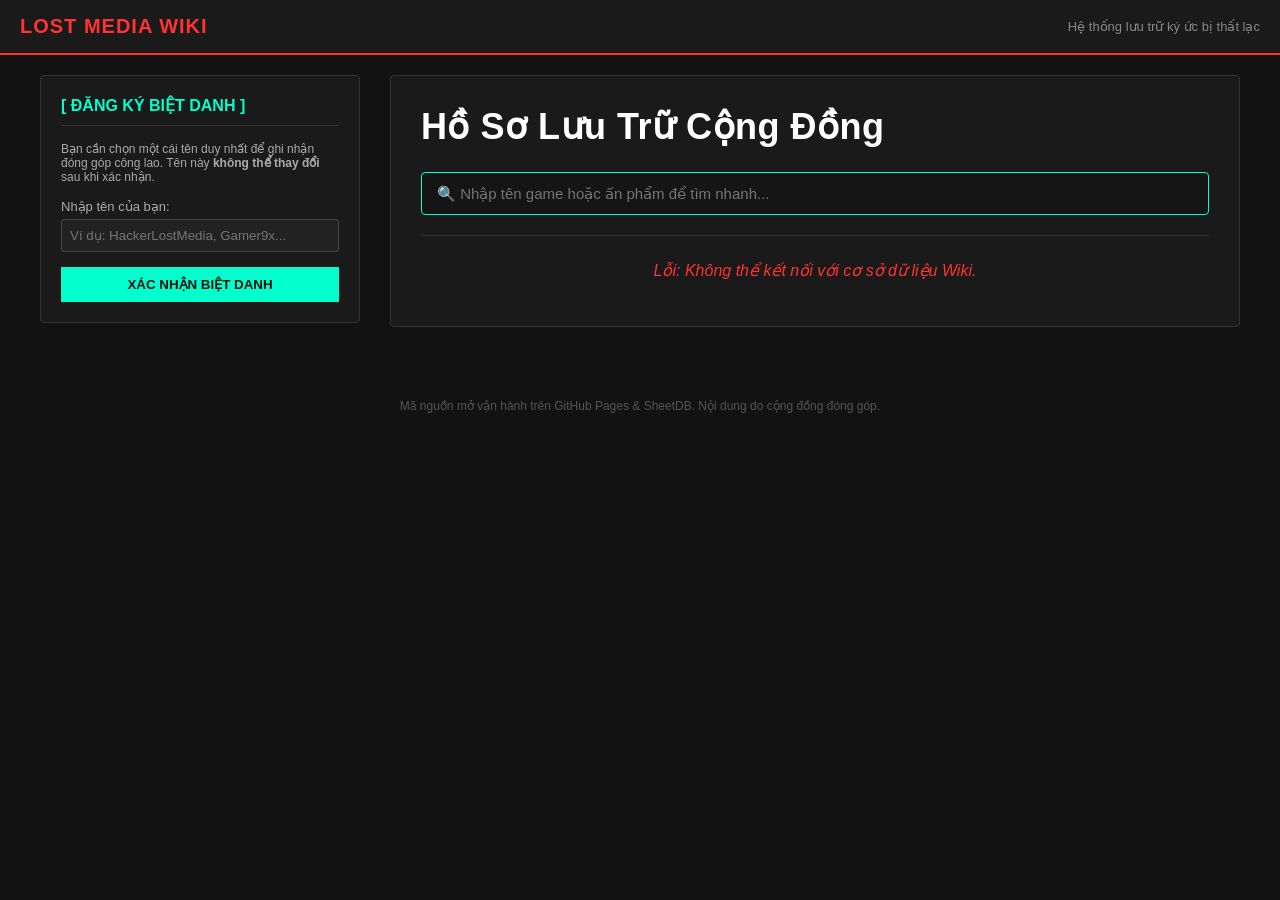
==== index.html @ 360e1e68 "Update comments and labels in index.html" ====
<!DOCTYPE html>
<html lang="vi">
<head>
    <meta charset="UTF-8">
    <meta name="viewport" content="width=device-width, initial-scale=1.0">
    <title>Lost Media Wiki Việt Nam - Bách Khoa Toàn Thư Mở</title>
    <link rel="stylesheet" href="style.css">
</head>
<body>

    <!-- Thanh công cụ trên cùng -->
    <header class="wiki-header">
        <div class="wiki-logo">LOST MEDIA WIKI</div>
        <div class="wiki-tagline">Hệ thống lưu trữ ký ức bị thất lạc</div>
    </header>

    <div class="wiki-container">
        <!-- BÊN TRÁI: Form đăng bài mới -->
        <aside class="wiki-sidebar">
            
            <!-- BƯỚC 1: BẮT BUỘC ĐẶT TÊN TRƯỚC -->
            <div class="form-container" id="authStep">
                <h3>[ ĐĂNG KÝ BIỆT DANH ]</h3>
                <p style="font-size: 12px; color: #aaa; margin-bottom: 15px;">Bạn cần chọn một cái tên duy nhất để ghi nhận đóng góp công lao. Tên này <b>không thể thay đổi</b> sau khi xác nhận.</p>
                <form id="step1Form">
                    <div class="form-group">
                        <label>Nhập tên của bạn:</label>
                        <input type="text" id="regUsername" required placeholder="Ví dụ: HackerLostMedia, Gamer9x..." maxlength="20">
                    </div>
                    <button type="submit" id="regBtn">XÁC NHẬN BIỆT DANH</button>
                </form>
            </div>

            <!-- BƯỚC 2: KHÓA TÊN VÀ HIỆN FORM ĐĂNG BÀI -->
            <div class="form-container" id="postStep" style="display: none;">
                <h3>[ ĐĂNG BÀI MỚI ]</h3>
                <div class="user-lock-box">
                    👤 Tài khoản: <b id="currentUserDisplay" style="color: #00ffcc;"></b> <span style="font-size: 11px; color: #888;">(Đã khóa cứng)</span>
                </div>
                <form id="postForm">
                    <div class="form-group">
                        <label>Tên ấn phẩm:</label>
                        <input type="text" id="title" required placeholder="Ví dụ: Flappy Bird bản gốc">
                    </div>
                    <div class="form-group">
                        <label>Thể loại:</label>
                        <input type="text" id="category" required placeholder="Ví dụ: Game di động, Ứng dụng">
                    </div>
                    <div class="form-group">
                        <label>Hệ điều hành / Nền tảng:</label>
                        <select id="platform">
                            <option value="Không có / Bản PC / TV">Không áp dụng (Không phải app di động)</option>
                            <option value="Android">Chỉ chạy trên Android</option>
                            <option value="iOS">Chỉ chạy trên iOS (iPhone/iPad)</option>
                            <option value="Cả iOS & Android">Hỗ trợ cả iOS và Android</option>
                        </select>
                    </div>

                    <!-- THÊM MỚI: NHẬP LINK ẢNH MINH HỌA -->
                    <div class="form-group">
                        <label>Link hình ảnh bằng chứng (Không bắt buộc):</label>
                        <input type="url" id="imageUrl" placeholder="Dán link ảnh từ ImgBB, Google Drive...">
                    </div>

                    <!-- THÊM MỚI: NHẬP LINK VIDEO YOUTUBE -->
                    <div class="form-group">
                        <label>Link video chứng cứ (YouTube công khai - Không bắt buộc):</label>
                        <input type="url" id="videoUrl" placeholder="Ví dụ: https://youtube.com...">
                    </div>

                    <div class="form-group">
                        <label>Tình trạng:</label>
                        <select id="status">
                            <option value="Thất lạc hoàn toàn">Thất lạc hoàn toàn</option>
                            <option value="Thất lạc một phần">Thất lạc một phần</option>
                            <option value="Đã tìm thấy một phần">Đã tìm thấy một phần</option>
                            <option value="Đã tìm thấy hoàn toàn">Đã tìm thấy hoàn toàn</option>
                            <option value="Tin đồn / Chưa xác minh">Tin đồn / Chưa xác minh</option>
                        </select>
                    </div>
                    <div class="form-group">
                        <label>Mô tả chi tiết bài viết:</label>
                        <textarea id="content" rows="6" required placeholder="Mô tả chi tiết những gì bạn nhớ hoặc bằng chứng..."></textarea>
                    </div>
                    <button type="submit" id="submitBtn">XUẤT BẢN BÀI VIẾT</button>
                </form>
            </div>
        </aside>

        <!-- Ở GIỮA: Danh sách bài viết & Thanh Tìm Kiếm -->
        <main class="wiki-content">
            <h1 class="page-title">Hồ Sơ Lưu Trữ Cộng Đồng</h1>
            
            <div class="search-box-container">
                <input type="text" id="wikiSearchInput" placeholder="🔍 Nhập tên game hoặc ấn phẩm để tìm nhanh...">
            </div>
            
            <hr class="wiki-hr">
            <div id="wikiArticlesList">
                <p class="loading-text">Đang tải cơ sở dữ liệu Wiki...</p>
            </div>
        </main>
    </div>

    <footer class="wiki-footer">
        <p>Mã nguồn mở vận hành trên GitHub Pages & SheetDB. Nội dung do cộng đồng đóng góp.</p>
    </footer>

    <script src="script.js"></script>
</body>
</html>
---- style.css ----
body {
    background-color: #121212;
    color: #e0e0e0;
    font-family: Arial, sans-serif;
    margin: 0;
    padding: 0;
}

.wiki-header {
    background-color: #1a1a1a;
    border-bottom: 2px solid #ff3333;
    padding: 15px 20px;
    display: flex;
    justify-content: space-between;
    align-items: center;
}

.wiki-logo {
    font-weight: bold;
    color: #ff3333;
    font-size: 20px;
    letter-spacing: 1px;
}

.wiki-tagline {
    font-size: 13px;
    color: #888;
}

.wiki-container {
    display: flex;
    max-width: 1200px;
    margin: 20px auto;
    padding: 0 15px;
    gap: 30px;
}

/* Cột bên trái - Form */
.wiki-sidebar {
    width: 320px;
    flex-shrink: 0;
}

.form-container {
    background-color: #1a1a1a;
    border: 1px solid #333;
    padding: 20px;
    border-radius: 4px;
    position: sticky;
    top: 20px;
}

.form-container h3 {
    margin-top: 0;
    color: #00ffcc;
    font-size: 16px;
    border-bottom: 1px solid #333;
    padding-bottom: 10px;
}

.form-group {
    margin-bottom: 15px;
}

.form-group label {
    display: block;
    margin-bottom: 5px;
    font-size: 13px;
    color: #aaa;
}

.form-group input, .form-group select, .form-group textarea {
    width: 100%;
    box-sizing: border-box;
    background-color: #222;
    border: 1px solid #444;
    color: #fff;
    padding: 8px;
    font-family: inherit;
    border-radius: 3px;
}

.form-group input:focus, .form-group select:focus, .form-group textarea:focus {
    outline: none;
    border-color: #00ffcc;
}

#submitBtn {
    width: 100%;
    background-color: #ff3333;
    color: white;
    border: none;
    padding: 10px;
    font-weight: bold;
    cursor: pointer;
    transition: 0.2s;
}

#submitBtn:hover {
    background-color: #cc0000;
}

/* KHUNG HIỂN THỊ KHÓA TÊN THÀNH VIÊN */
.user-lock-box {
    background-color: #222;
    border: 1px solid #444;
    padding: 8px 12px;
    font-size: 13px;
    margin-bottom: 15px;
    border-radius: 3px;
}

#regBtn {
    width: 100%;
    background-color: #00ffcc;
    color: #121212;
    border: none;
    padding: 10px;
    font-weight: bold;
    cursor: pointer;
    transition: 0.2s;
}

#regBtn:hover { 
    background-color: #00cca3; 
}

/* Cột ở giữa - Danh sách bài viết */
.wiki-content {
    flex-grow: 1;
    background-color: #1a1a1a;
    padding: 30px;
    border: 1px solid #333;
    border-radius: 4px;
}

/* TĂNG KÍCH THƯỚC TIÊU ĐỀ */
.page-title {
    margin-top: 0;
    font-size: 36px; 
    font-weight: bold;
    color: #ffffff;
    letter-spacing: 0.5px;
}

/* THẨM MỸ CHO Ô TÌM KIẾM */
.search-box-container {
    margin: 20px 0;
}

#wikiSearchInput {
    width: 100%;
    box-sizing: border-box;
    background-color: #151515;
    border: 1px solid #00ffcc; 
    color: #ffffff;
    padding: 12px 15px;
    font-size: 15px;
    border-radius: 4px;
    font-family: inherit;
}

#wikiSearchInput:focus {
    outline: none;
    box-shadow: 0 0 8px rgba(0, 255, 204, 0.4);
}

.wiki-hr {
    border: 0;
    border-top: 1px solid #333;
    margin-bottom: 25px;
}

.wiki-article {
    background-color: #151515;
    border: 1px solid #252525;
    padding: 20px;
    margin-bottom: 25px;
    border-radius: 4px;
}

.article-title {
    margin-top: 0;
    color: #00ffcc;
    font-size: 20px;
}

.article-meta {
    font-size: 13px;
    color: #888;
    margin-bottom: 12px;
}

.article-meta span {
    margin-right: 15px;
}

/* HỆ THỐNG MÀU BADGE PHÂN LOẠI TRẠNG THÁI */
.badge {
    padding: 3px 8px;
    color: white;
    font-size: 11px;
    font-weight: bold;
    text-transform: uppercase;
    border-radius: 3px;
}

.badge.lost { background-color: #ff3333; }
.badge.lost-partial { background-color: #b30000; }
.badge.partial { background-color: #ff9900; }
.badge.found { background-color: #00cc66; }
.badge.rumor { background-color: #777777; }

.article-body {
    line-height: 1.6;
    color: #ccc;
    white-space: pre-wrap;
}

.loading-text {
    text-align: center;
    color: #888;
    font-style: italic;
}

.wiki-footer {
    text-align: center;
    padding: 40px;
    font-size: 12px;
    color: #555;
}
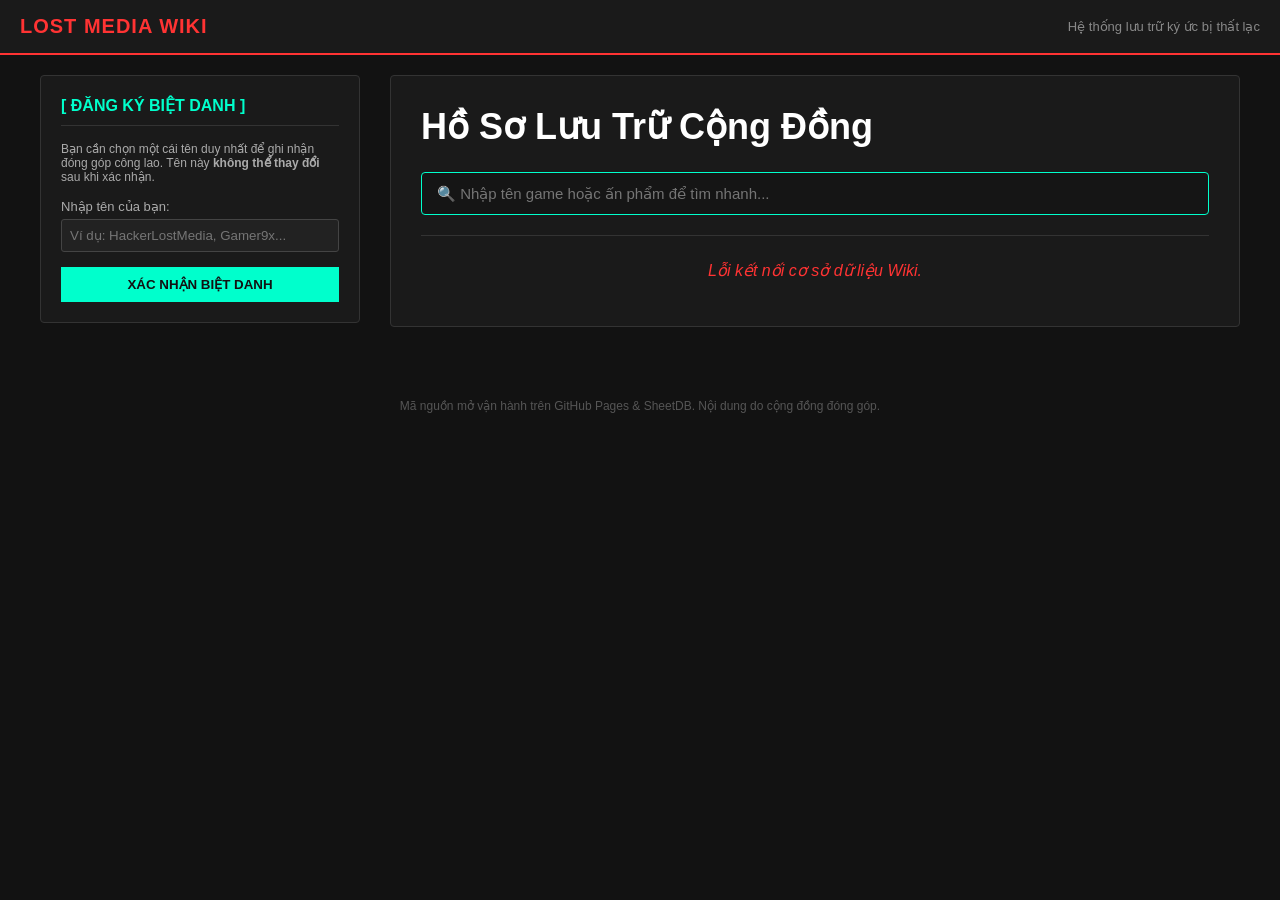
==== commit 4d121706: "Update comments and placeholders in index.html" ====
--- a/index.html
+++ b/index.html
@@ -15,7 +15,7 @@
     </header>
 
     <div class="wiki-container">
-        <!-- BÊN TRÁI: Form đăng bài mới -->
+        <!-- BÊN TRÁI: Khu vực Thành viên & Form đăng bài -->
         <aside class="wiki-sidebar">
             
             <!-- BƯỚC 1: BẮT BUỘC ĐẶT TÊN TRƯỚC -->
@@ -31,7 +31,7 @@
                 </form>
             </div>
 
-            <!-- BƯỚC 2: KHÓA TÊN VÀ HIỆN FORM ĐĂNG BÀI -->
+            <!-- BƯỚC 2: KHÓA TÊN VÀ HIỆN FORM ĐĂNG BÀI (MẶC ĐỊNH BỊ ẨN) -->
             <div class="form-container" id="postStep" style="display: none;">
                 <h3>[ ĐĂNG BÀI MỚI ]</h3>
                 <div class="user-lock-box">
@@ -56,18 +56,19 @@
                         </select>
                     </div>
 
-                    <!-- THÊM MỚI: NHẬP LINK ẢNH MINH HỌA -->
+                    <!-- ĐÃ SỬA LỖI THẺ DIV CHO KHUNG ẢNH -->
                     <div class="form-group">
                         <label>Link hình ảnh bằng chứng (Không bắt buộc):</label>
                         <input type="url" id="imageUrl" placeholder="Dán link ảnh từ ImgBB, Google Drive...">
                     </div>
 
-                    <!-- THÊM MỚI: NHẬP LINK VIDEO YOUTUBE -->
+                    <!-- ĐÃ SỬA LỖI THẺ DIV CHO KHUNG VIDEO TỔNG HỢP -->
                     <div class="form-group">
-                        <label>Link video chứng cứ (YouTube công khai - Không bắt buộc):</label>
-                        <input type="url" id="videoUrl" placeholder="Ví dụ: https://youtube.com...">
+                        <label>Link video chứng cứ (Không bắt buộc):</label>
+                        <input type="url" id="videoUrl" placeholder="Dán link video từ YouTube, TikTok, Drive...">
                     </div>
 
+                    <!-- ĐÃ SỬA LỖI THẺ DIV CHO TRẠNG THÁI -->
                     <div class="form-group">
                         <label>Tình trạng:</label>
                         <select id="status">
@@ -78,6 +79,8 @@
                             <option value="Tin đồn / Chưa xác minh">Tin đồn / Chưa xác minh</option>
                         </select>
                     </div>
+
+                    <!-- ĐÃ SỬA LỖI THẺ DIV CHO MÔ TẢ CHI TIẾT -->
                     <div class="form-group">
                         <label>Mô tả chi tiết bài viết:</label>
                         <textarea id="content" rows="6" required placeholder="Mô tả chi tiết những gì bạn nhớ hoặc bằng chứng..."></textarea>
@@ -91,11 +94,14 @@
         <main class="wiki-content">
             <h1 class="page-title">Hồ Sơ Lưu Trữ Cộng Đồng</h1>
             
+            <!-- THANH TÌM KIẾM TRỰC TIẾP -->
             <div class="search-box-container">
                 <input type="text" id="wikiSearchInput" placeholder="🔍 Nhập tên game hoặc ấn phẩm để tìm nhanh...">
             </div>
             
             <hr class="wiki-hr">
+            
+            <!-- Nơi chứa danh sách bài viết -->
             <div id="wikiArticlesList">
                 <p class="loading-text">Đang tải cơ sở dữ liệu Wiki...</p>
             </div>
--- a/style.css
+++ b/style.css
@@ -35,7 +35,6 @@
     gap: 30px;
 }
 
-/* Cột bên trái - Form */
 .wiki-sidebar {
     width: 320px;
     flex-shrink: 0;
@@ -85,10 +84,8 @@
     border-color: #00ffcc;
 }
 
-#submitBtn {
+#submitBtn, #regBtn {
     width: 100%;
-    background-color: #ff3333;
-    color: white;
     border: none;
     padding: 10px;
     font-weight: bold;
@@ -96,11 +93,11 @@
     transition: 0.2s;
 }
 
-#submitBtn:hover {
-    background-color: #cc0000;
-}
+#submitBtn { background-color: #ff3333; color: white; }
+#submitBtn:hover { background-color: #cc0000; }
+#regBtn { background-color: #00ffcc; color: #121212; }
+#regBtn:hover { background-color: #00cca3; }
 
-/* KHUNG HIỂN THỊ KHÓA TÊN THÀNH VIÊN */
 .user-lock-box {
     background-color: #222;
     border: 1px solid #444;
@@ -110,22 +107,6 @@
     border-radius: 3px;
 }
 
-#regBtn {
-    width: 100%;
-    background-color: #00ffcc;
-    color: #121212;
-    border: none;
-    padding: 10px;
-    font-weight: bold;
-    cursor: pointer;
-    transition: 0.2s;
-}
-
-#regBtn:hover { 
-    background-color: #00cca3; 
-}
-
-/* Cột ở giữa - Danh sách bài viết */
 .wiki-content {
     flex-grow: 1;
     background-color: #1a1a1a;
@@ -134,20 +115,14 @@
     border-radius: 4px;
 }
 
-/* TĂNG KÍCH THƯỚC TIÊU ĐỀ */
 .page-title {
     margin-top: 0;
     font-size: 36px; 
     font-weight: bold;
     color: #ffffff;
-    letter-spacing: 0.5px;
 }
 
-/* THẨM MỸ CHO Ô TÌM KIẾM */
-.search-box-container {
-    margin: 20px 0;
-}
-
+.search-box-container { margin: 20px 0; }
 #wikiSearchInput {
     width: 100%;
     box-sizing: border-box;
@@ -157,75 +132,26 @@
     padding: 12px 15px;
     font-size: 15px;
     border-radius: 4px;
-    font-family: inherit;
 }
 
-#wikiSearchInput:focus {
-    outline: none;
-    box-shadow: 0 0 8px rgba(0, 255, 204, 0.4);
-}
+.wiki-hr { border: 0; border-top: 1px solid #333; margin-bottom: 25px; }
+.wiki-article { background-color: #151515; border: 1px solid #252525; padding: 20px; margin-bottom: 25px; border-radius: 4px; }
+.article-title { margin-top: 0; color: #00ffcc; font-size: 20px; }
+.article-meta { font-size: 13px; color: #888; margin-bottom: 12px; }
+.article-meta span { margin-right: 15px; }
 
-.wiki-hr {
-    border: 0;
-    border-top: 1px solid #333;
-    margin-bottom: 25px;
-}
+/* CSS MỚI: ĐỊNH DẠNG KHUNG ẢNH VÀ VIDEO NHÚNG */
+.wiki-media-box { margin: 15px 0; display: flex; flex-direction: column; gap: 15px; }
+.wiki-uploaded-img { max-width: 100%; max-height: 400px; object-fit: contain; border: 1px solid #333; border-radius: 4px; }
+.video-container { position: relative; padding-bottom: 56.25%; height: 0; overflow: hidden; border: 1px solid #333; border-radius: 4px; }
+.video-container iframe { position: absolute; top: 0; left: 0; width: 100%; height: 100%; border: 0; }
 
-.wiki-article {
-    background-color: #151515;
-    border: 1px solid #252525;
-    padding: 20px;
-    margin-bottom: 25px;
-    border-radius: 4px;
-}
-
-.article-title {
-    margin-top: 0;
-    color: #00ffcc;
-    font-size: 20px;
-}
-
-.article-meta {
-    font-size: 13px;
-    color: #888;
-    margin-bottom: 12px;
-}
-
-.article-meta span {
-    margin-right: 15px;
-}
-
-/* HỆ THỐNG MÀU BADGE PHÂN LOẠI TRẠNG THÁI */
-.badge {
-    padding: 3px 8px;
-    color: white;
-    font-size: 11px;
-    font-weight: bold;
-    text-transform: uppercase;
-    border-radius: 3px;
-}
-
+.badge { padding: 3px 8px; color: white; font-size: 11px; font-weight: bold; text-transform: uppercase; border-radius: 3px; }
 .badge.lost { background-color: #ff3333; }
 .badge.lost-partial { background-color: #b30000; }
 .badge.partial { background-color: #ff9900; }
 .badge.found { background-color: #00cc66; }
 .badge.rumor { background-color: #777777; }
-
-.article-body {
-    line-height: 1.6;
-    color: #ccc;
-    white-space: pre-wrap;
-}
-
-.loading-text {
-    text-align: center;
-    color: #888;
-    font-style: italic;
-}
-
-.wiki-footer {
-    text-align: center;
-    padding: 40px;
-    font-size: 12px;
-    color: #555;
-}
+.article-body { line-height: 1.6; color: #ccc; white-space: pre-wrap; }
+.loading-text { text-align: center; color: #888; font-style: italic; }
+.wiki-footer { text-align: center; padding: 40px; font-size: 12px; color: #555; }
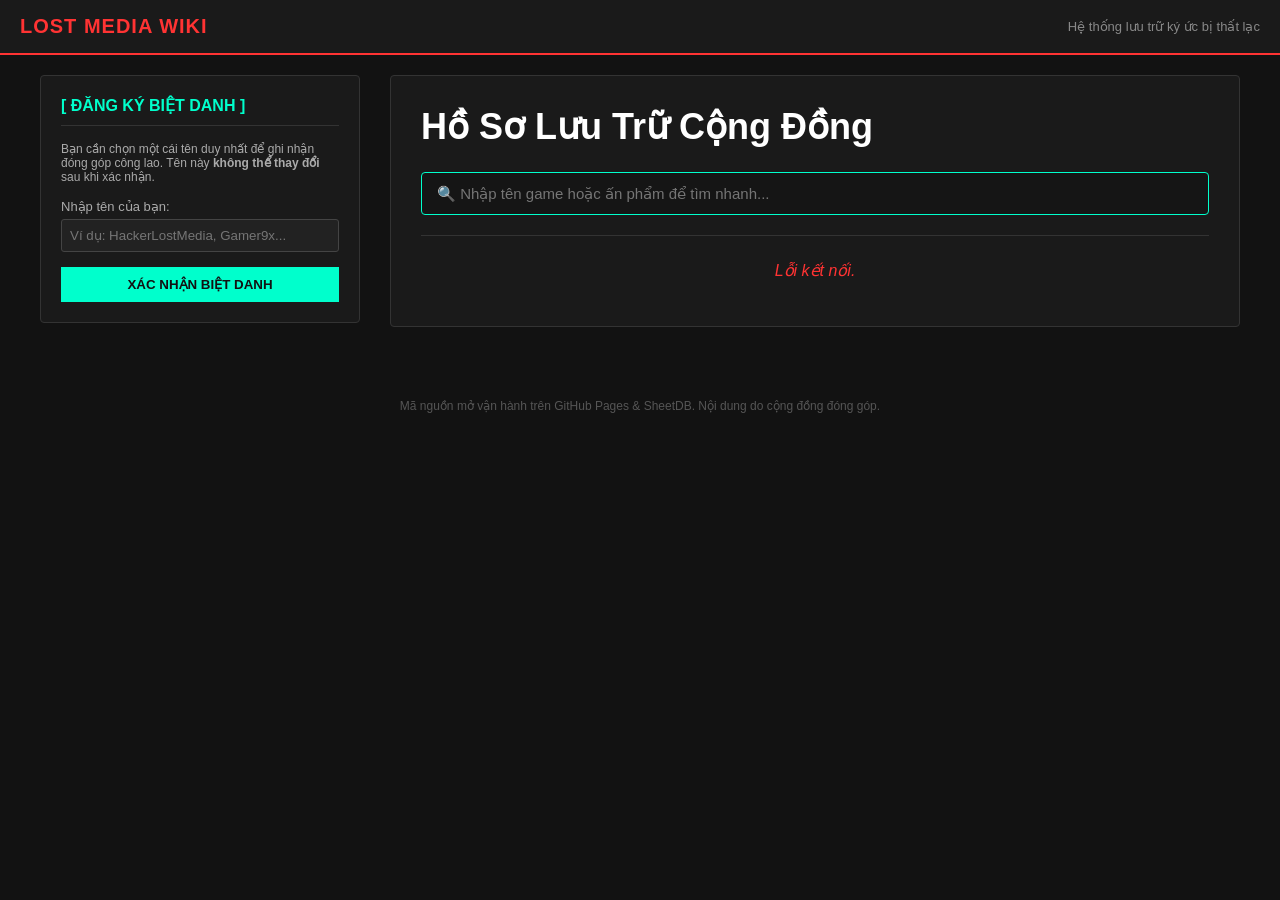
==== commit 219a1895: "Change image upload input and update labels Updated the file input for image upload and modified lab" ====
--- a/index.html
+++ b/index.html
@@ -8,7 +8,6 @@
 </head>
 <body>
 
-    <!-- Thanh công cụ trên cùng -->
     <header class="wiki-header">
         <div class="wiki-logo">LOST MEDIA WIKI</div>
         <div class="wiki-tagline">Hệ thống lưu trữ ký ức bị thất lạc</div>
@@ -17,8 +16,6 @@
     <div class="wiki-container">
         <!-- BÊN TRÁI: Khu vực Thành viên & Form đăng bài -->
         <aside class="wiki-sidebar">
-            
-            <!-- BƯỚC 1: BẮT BUỘC ĐẶT TÊN TRƯỚC -->
             <div class="form-container" id="authStep">
                 <h3>[ ĐĂNG KÝ BIỆT DANH ]</h3>
                 <p style="font-size: 12px; color: #aaa; margin-bottom: 15px;">Bạn cần chọn một cái tên duy nhất để ghi nhận đóng góp công lao. Tên này <b>không thể thay đổi</b> sau khi xác nhận.</p>
@@ -31,7 +28,6 @@
                 </form>
             </div>
 
-            <!-- BƯỚC 2: KHÓA TÊN VÀ HIỆN FORM ĐĂNG BÀI (MẶC ĐỊNH BỊ ẨN) -->
             <div class="form-container" id="postStep" style="display: none;">
                 <h3>[ ĐĂNG BÀI MỚI ]</h3>
                 <div class="user-lock-box">
@@ -56,19 +52,20 @@
                         </select>
                     </div>
 
-                    <!-- ĐÃ SỬA LỖI THẺ DIV CHO KHUNG ẢNH -->
+                    <!-- Ô CHỌN TỆP ẢNH (ID CHUẨN: imageFile) -->
                     <div class="form-group">
-                        <label>Link hình ảnh bằng chứng (Không bắt buộc):</label>
-                        <input type="url" id="imageUrl" placeholder="Dán link ảnh từ ImgBB, Google Drive...">
+                        <label>Tải lên Hình ảnh bằng chứng (Không bắt buộc):</label>
+                        <input type="file" id="imageFile" accept="image/*">
+                        <small style="color: #888; font-size: 11px; margin-top: 5px; display: block;">Hỗ trợ ảnh PNG, JPG, JPEG, WEBP...</small>
                     </div>
 
-                    <!-- ĐÃ SỬA LỖI THẺ DIV CHO KHUNG VIDEO TỔNG HỢP -->
+                    <!-- Ô CHỌN TỆP VIDEO (ID CHUẨN: videoFile) -->
                     <div class="form-group">
-                        <label>Link video chứng cứ (Không bắt buộc):</label>
-                        <input type="url" id="videoUrl" placeholder="Dán link video từ YouTube, TikTok, Drive...">
+                        <label>Tải lên Video chứng cứ (Không bắt buộc):</label>
+                        <input type="file" id="videoFile" accept="video/*">
+                        <small style="color: #888; font-size: 11px; margin-top: 5px; display: block;">Hỗ trợ định dạng MP4, MOV, AVI...</small>
                     </div>
 
-                    <!-- ĐÃ SỬA LỖI THẺ DIV CHO TRẠNG THÁI -->
                     <div class="form-group">
                         <label>Tình trạng:</label>
                         <select id="status">
@@ -80,7 +77,6 @@
                         </select>
                     </div>
 
-                    <!-- ĐÃ SỬA LỖI THẺ DIV CHO MÔ TẢ CHI TIẾT -->
                     <div class="form-group">
                         <label>Mô tả chi tiết bài viết:</label>
                         <textarea id="content" rows="6" required placeholder="Mô tả chi tiết những gì bạn nhớ hoặc bằng chứng..."></textarea>
@@ -93,15 +89,10 @@
         <!-- Ở GIỮA: Danh sách bài viết & Thanh Tìm Kiếm -->
         <main class="wiki-content">
             <h1 class="page-title">Hồ Sơ Lưu Trữ Cộng Đồng</h1>
-            
-            <!-- THANH TÌM KIẾM TRỰC TIẾP -->
             <div class="search-box-container">
                 <input type="text" id="wikiSearchInput" placeholder="🔍 Nhập tên game hoặc ấn phẩm để tìm nhanh...">
             </div>
-            
             <hr class="wiki-hr">
-            
-            <!-- Nơi chứa danh sách bài viết -->
             <div id="wikiArticlesList">
                 <p class="loading-text">Đang tải cơ sở dữ liệu Wiki...</p>
             </div>
--- a/style.css
+++ b/style.css
@@ -35,6 +35,7 @@
     gap: 30px;
 }
 
+/* Cột bên trái - Form */
 .wiki-sidebar {
     width: 320px;
     flex-shrink: 0;
@@ -107,6 +108,7 @@
     border-radius: 3px;
 }
 
+/* Cột ở giữa - Danh sách bài viết */
 .wiki-content {
     flex-grow: 1;
     background-color: #1a1a1a;
@@ -115,6 +117,7 @@
     border-radius: 4px;
 }
 
+/* KÍCH THƯỚC TIÊU ĐỀ */
 .page-title {
     margin-top: 0;
     font-size: 36px; 
@@ -122,6 +125,7 @@
     color: #ffffff;
 }
 
+/* THẨM MỸ CHO Ô TÌM KIẾM */
 .search-box-container { margin: 20px 0; }
 #wikiSearchInput {
     width: 100%;
@@ -140,18 +144,27 @@
 .article-meta { font-size: 13px; color: #888; margin-bottom: 12px; }
 .article-meta span { margin-right: 15px; }
 
-/* CSS MỚI: ĐỊNH DẠNG KHUNG ẢNH VÀ VIDEO NHÚNG */
+/* ĐỊNH DẠNG KHUNG ẢNH VÀ VIDEO NHÚNG */
 .wiki-media-box { margin: 15px 0; display: flex; flex-direction: column; gap: 15px; }
 .wiki-uploaded-img { max-width: 100%; max-height: 400px; object-fit: contain; border: 1px solid #333; border-radius: 4px; }
 .video-container { position: relative; padding-bottom: 56.25%; height: 0; overflow: hidden; border: 1px solid #333; border-radius: 4px; }
 .video-container iframe { position: absolute; top: 0; left: 0; width: 100%; height: 100%; border: 0; }
 
 .badge { padding: 3px 8px; color: white; font-size: 11px; font-weight: bold; text-transform: uppercase; border-radius: 3px; }
+
+/* --- HỆ THỐNG MÀU BADGE PHÂN LOẠI TRẠNG THÁI --- */
 .badge.lost { background-color: #ff3333; }
 .badge.lost-partial { background-color: #b30000; }
 .badge.partial { background-color: #ff9900; }
 .badge.found { background-color: #00cc66; }
 .badge.rumor { background-color: #777777; }
+
+/* --- ĐỒNG BỘ: MÀU BADGE CHO HỆ ĐIỀU HÀNH --- */
+.badge.platform-ios { background-color: #555555; color: #ffffff; }
+.badge.platform-android { background-color: #a4c639; color: #121212; }
+.badge.platform-both { background-color: #0066cc; color: #ffffff; }
+.badge.platform-none { background-color: #333333; color: #ffffff; }
+
 .article-body { line-height: 1.6; color: #ccc; white-space: pre-wrap; }
 .loading-text { text-align: center; color: #888; font-style: italic; }
 .wiki-footer { text-align: center; padding: 40px; font-size: 12px; color: #555; }
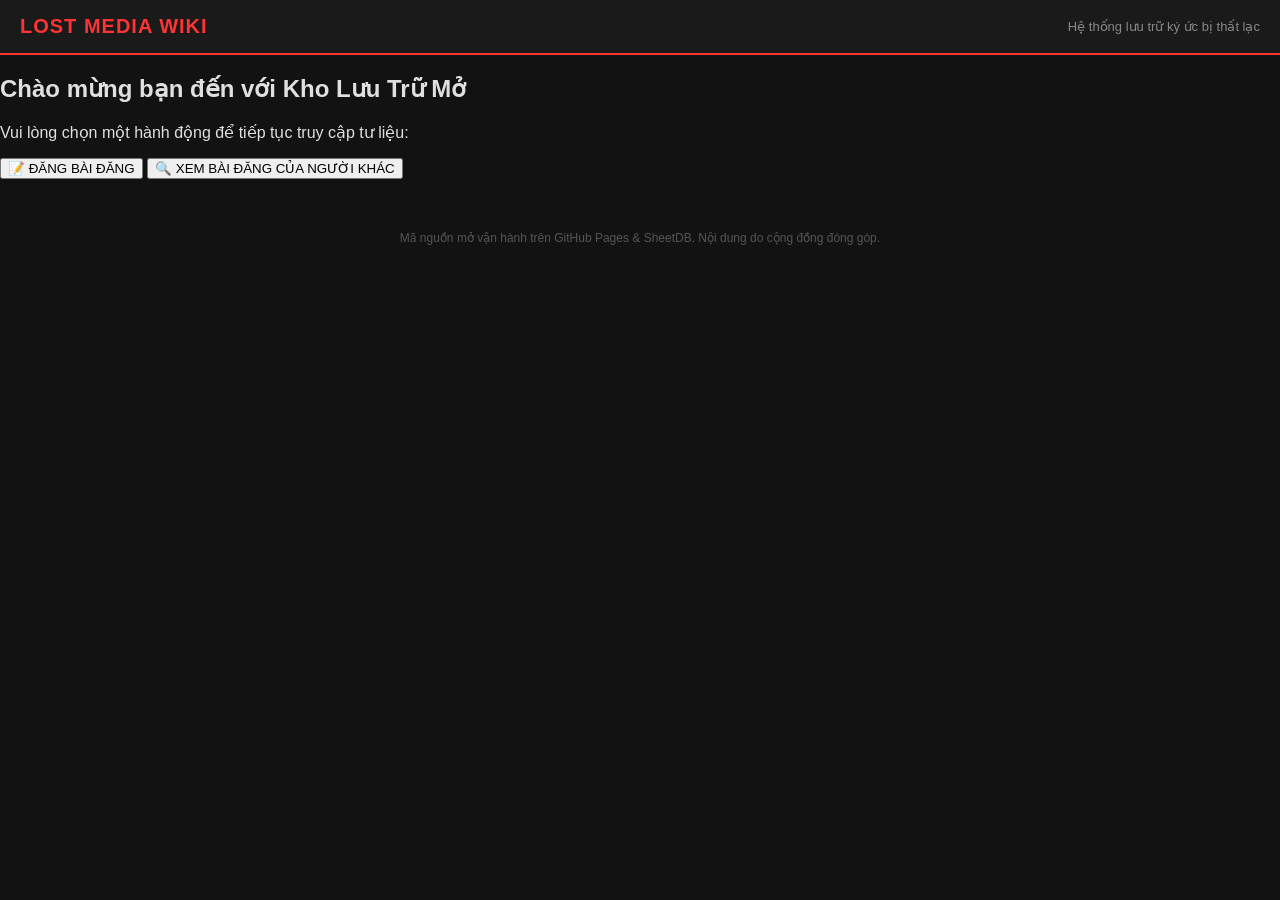
==== commit 02bd7a11: "Update index.html with new header and main menu" ====
--- a/index.html
+++ b/index.html
@@ -8,14 +8,31 @@
 </head>
 <body>
 
+    <!-- Thanh công cụ trên cùng -->
     <header class="wiki-header">
         <div class="wiki-logo">LOST MEDIA WIKI</div>
         <div class="wiki-tagline">Hệ thống lưu trữ ký ức bị thất lạc</div>
     </header>
 
-    <div class="wiki-container">
-        <!-- BÊN TRÁI: Khu vực Thành viên & Form đăng bài -->
-        <aside class="wiki-sidebar">
+    <!-- MÀN HÌNH CHÍNH: 2 LỰA CHỌN KHI VÀO WEB -->
+    <div class="main-menu-container" id="mainMenu">
+        <h2>Chào mừng bạn đến với Kho Lưu Trữ Mở</h2>
+        <p>Vui lòng chọn một hành động để tiếp tục truy cập tư liệu:</p>
+        <div class="menu-buttons-group">
+            <button class="menu-btn btn-red" id="btnGoToPost">📝 ĐĂNG BÀI ĐĂNG</button>
+            <button class="menu-btn btn-cyan" id="btnGoToView">🔍 XEM BÀI ĐĂNG CỦA NGƯỜI KHÁC</button>
+        </div>
+    </div>
+
+    <!-- KHU VỰC 1: ĐĂNG BÀI ĐĂNG (MẶC ĐỊNH BỊ ẨN) -->
+    <div class="modal-section" id="sectionPost" style="display: none;">
+        <div class="modal-header">
+            <h3>[ KHU VỰC XUẤT BẢN HỒ SƠ ]</h3>
+            <button class="close-modal-btn" id="closePostBtn">✕ ĐÓNG</button>
+        </div>
+        
+        <div class="wiki-container">
+            <!-- BƯỚC 1.1: ĐĂNG KÝ BIỆT DANH -->
             <div class="form-container" id="authStep">
                 <h3>[ ĐĂNG KÝ BIỆT DANH ]</h3>
                 <p style="font-size: 12px; color: #aaa; margin-bottom: 15px;">Bạn cần chọn một cái tên duy nhất để ghi nhận đóng góp công lao. Tên này <b>không thể thay đổi</b> sau khi xác nhận.</p>
@@ -28,8 +45,8 @@
                 </form>
             </div>
 
-            <div class="form-container" id="postStep" style="display: none;">
-                <h3>[ ĐĂNG BÀI MỚI ]</h3>
+            <!-- BƯỚC 1.2: FORM ĐĂNG BÀI MỚI -->
+            <div class="form-container" id="postStep" style="display: none; width: 100%; max-width: 500px; margin: 0 auto;">
                 <div class="user-lock-box">
                     👤 Tài khoản: <b id="currentUserDisplay" style="color: #00ffcc;"></b> <span style="font-size: 11px; color: #888;">(Đã khóa cứng)</span>
                 </div>
@@ -52,18 +69,14 @@
                         </select>
                     </div>
 
-                    <!-- Ô CHỌN TỆP ẢNH (ID CHUẨN: imageFile) -->
                     <div class="form-group">
                         <label>Tải lên Hình ảnh bằng chứng (Không bắt buộc):</label>
                         <input type="file" id="imageFile" accept="image/*">
-                        <small style="color: #888; font-size: 11px; margin-top: 5px; display: block;">Hỗ trợ ảnh PNG, JPG, JPEG, WEBP...</small>
                     </div>
 
-                    <!-- Ô CHỌN TỆP VIDEO (ID CHUẨN: videoFile) -->
                     <div class="form-group">
                         <label>Tải lên Video chứng cứ (Không bắt buộc):</label>
                         <input type="file" id="videoFile" accept="video/*">
-                        <small style="color: #888; font-size: 11px; margin-top: 5px; display: block;">Hỗ trợ định dạng MP4, MOV, AVI...</small>
                     </div>
 
                     <div class="form-group">
@@ -84,19 +97,29 @@
                     <button type="submit" id="submitBtn">XUẤT BẢN BÀI VIẾT</button>
                 </form>
             </div>
-        </aside>
+        </div>
+    </div>
 
-        <!-- Ở GIỮA: Danh sách bài viết & Thanh Tìm Kiếm -->
-        <main class="wiki-content">
+    <!-- KHU VỰC 2: XEM BÀI ĐĂNG NGƯỜI KHÁC (MẶC ĐỊNH BỊ ẨN) -->
+    <div class="modal-section" id="sectionView" style="display: none;">
+        <div class="modal-header">
             <h1 class="page-title">Hồ Sơ Lưu Trữ Cộng Đồng</h1>
+            <button class="close-modal-btn" id="closeViewBtn">✕ TRỞ VỀ TRANG CHÍNH</button>
+        </div>
+
+        <div class="wiki-content" style="max-width: 900px; margin: 0 auto;">
+            <!-- THANH TÌM KIẾM TRỰC TIẾP -->
             <div class="search-box-container">
                 <input type="text" id="wikiSearchInput" placeholder="🔍 Nhập tên game hoặc ấn phẩm để tìm nhanh...">
             </div>
+            
             <hr class="wiki-hr">
+            
+            <!-- Nơi SheetDB lôi các bài đăng ra hiển thị -->
             <div id="wikiArticlesList">
-                <p class="loading-text">Đang tải cơ sở dữ liệu Wiki...</p>
+                <p class="loading-text">Đang kết nối cơ sở dữ liệu và tải bài viết...</p>
             </div>
-        </main>
+        </div>
     </div>
 
     <footer class="wiki-footer">
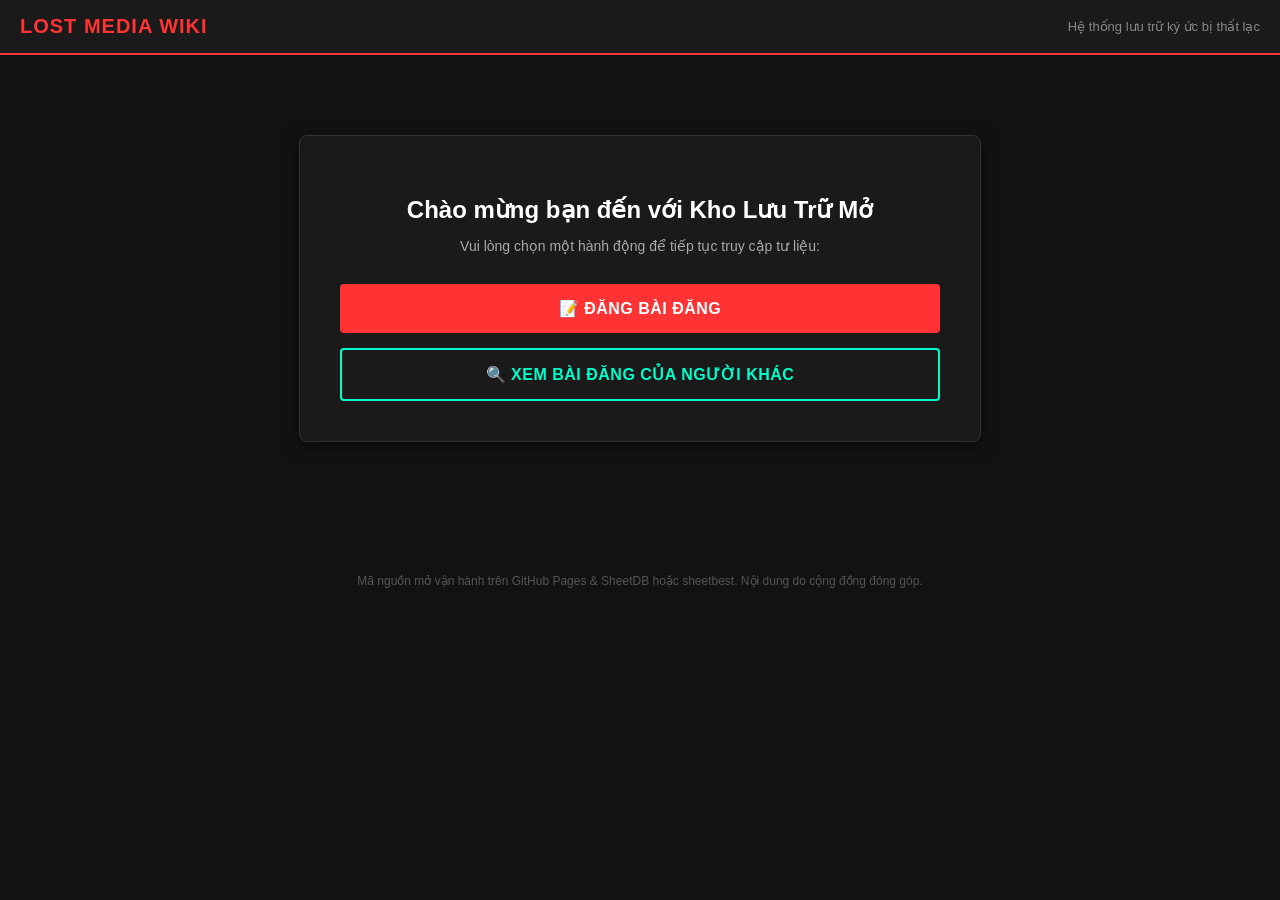
==== commit 82423082: "Update comments and footer text in index.html" ====
--- a/index.html
+++ b/index.html
@@ -115,7 +115,7 @@
             
             <hr class="wiki-hr">
             
-            <!-- Nơi SheetDB lôi các bài đăng ra hiển thị -->
+            <!-- Nơi SheetDB hoặc sheetbest lôi các bài đăng ra hiển thị -->
             <div id="wikiArticlesList">
                 <p class="loading-text">Đang kết nối cơ sở dữ liệu và tải bài viết...</p>
             </div>
@@ -123,7 +123,7 @@
     </div>
 
     <footer class="wiki-footer">
-        <p>Mã nguồn mở vận hành trên GitHub Pages & SheetDB. Nội dung do cộng đồng đóng góp.</p>
+        <p>Mã nguồn mở vận hành trên GitHub Pages & SheetDB hoặc sheetbest. Nội dung do cộng đồng đóng góp.</p>
     </footer>
 
     <script src="script.js"></script>
--- a/style.css
+++ b/style.css
@@ -1,170 +1,64 @@
-body {
-    background-color: #121212;
-    color: #e0e0e0;
-    font-family: Arial, sans-serif;
-    margin: 0;
-    padding: 0;
-}
+body { background-color: #121212; color: #e0e0e0; font-family: Arial, sans-serif; margin: 0; padding: 0; }
+.wiki-header { background-color: #1a1a1a; border-bottom: 2px solid #ff3333; padding: 15px 20px; display: flex; justify-content: space-between; align-items: center; }
+.wiki-logo { font-weight: bold; color: #ff3333; font-size: 20px; letter-spacing: 1px; }
+.wiki-tagline { font-size: 13px; color: #888; }
 
-.wiki-header {
-    background-color: #1a1a1a;
-    border-bottom: 2px solid #ff3333;
-    padding: 15px 20px;
-    display: flex;
-    justify-content: space-between;
-    align-items: center;
-}
+/* CSS MÀN HÌNH CHÀO MENU CHÍNH */
+.main-menu-container { max-width: 600px; margin: 80px auto; text-align: center; background-color: #1a1a1a; border: 1px solid #333; padding: 40px; border-radius: 8px; box-shadow: 0 4px 15px rgba(0,0,0,0.5); }
+.main-menu-container h2 { color: #fff; margin-bottom: 10px; font-size: 24px; }
+.main-menu-container p { color: #aaa; margin-bottom: 30px; font-size: 14px; }
+.menu-buttons-group { display: flex; flex-direction: column; gap: 15px; }
+.menu-btn { width: 100%; border: none; padding: 15px; font-size: 16px; font-weight: bold; cursor: pointer; border-radius: 4px; transition: 0.2s; letter-spacing: 0.5px; }
+.btn-red { background-color: #ff3333; color: white; }
+.btn-red:hover { background-color: #cc0000; }
+.btn-cyan { background-color: transparent; border: 2px solid #00ffcc; color: #00ffcc; }
+.btn-cyan:hover { background-color: #00ffcc; color: #121212; }
 
-.wiki-logo {
-    font-weight: bold;
-    color: #ff3333;
-    font-size: 20px;
-    letter-spacing: 1px;
-}
+/* CSS KHU VỰC CỬA SỔ CON (MODAL SECTION) */
+.modal-section { animation: fadeIn 0.3s ease-in-out; padding: 20px; box-sizing: border-box; }
+.modal-header { max-width: 900px; margin: 10px auto 20px auto; display: flex; justify-content: space-between; align-items: center; border-bottom: 1px solid #333; padding-bottom: 15px; }
+.modal-header h3 { margin: 0; color: #ff3333; font-size: 18px; }
+.close-modal-btn { background-color: #333; color: #fff; border: 1px solid #555; padding: 8px 15px; font-weight: bold; cursor: pointer; border-radius: 4px; transition: 0.2s; }
+.close-modal-btn:hover { background-color: #ff3333; border-color: #ff3333; }
 
-.wiki-tagline {
-    font-size: 13px;
-    color: #888;
-}
-
-.wiki-container {
-    display: flex;
-    max-width: 1200px;
-    margin: 20px auto;
-    padding: 0 15px;
-    gap: 30px;
-}
-
-/* Cột bên trái - Form */
-.wiki-sidebar {
-    width: 320px;
-    flex-shrink: 0;
-}
-
-.form-container {
-    background-color: #1a1a1a;
-    border: 1px solid #333;
-    padding: 20px;
-    border-radius: 4px;
-    position: sticky;
-    top: 20px;
-}
-
-.form-container h3 {
-    margin-top: 0;
-    color: #00ffcc;
-    font-size: 16px;
-    border-bottom: 1px solid #333;
-    padding-bottom: 10px;
-}
-
-.form-group {
-    margin-bottom: 15px;
-}
-
-.form-group label {
-    display: block;
-    margin-bottom: 5px;
-    font-size: 13px;
-    color: #aaa;
-}
-
-.form-group input, .form-group select, .form-group textarea {
-    width: 100%;
-    box-sizing: border-box;
-    background-color: #222;
-    border: 1px solid #444;
-    color: #fff;
-    padding: 8px;
-    font-family: inherit;
-    border-radius: 3px;
-}
-
-.form-group input:focus, .form-group select:focus, .form-group textarea:focus {
-    outline: none;
-    border-color: #00ffcc;
-}
-
-#submitBtn, #regBtn {
-    width: 100%;
-    border: none;
-    padding: 10px;
-    font-weight: bold;
-    cursor: pointer;
-    transition: 0.2s;
-}
-
+.wiki-container { display: flex; justify-content: center; max-width: 1200px; margin: 10px auto; padding: 0 15px; }
+.form-container { background-color: #1a1a1a; border: 1px solid #333; padding: 25px; border-radius: 4px; width: 100%; max-width: 450px; }
+.form-container h3 { margin-top: 0; color: #00ffcc; font-size: 16px; border-bottom: 1px solid #333; padding-bottom: 10px; }
+.form-group { margin-bottom: 15px; }
+.form-group label { display: block; margin-bottom: 5px; font-size: 13px; color: #aaa; }
+.form-group input, .form-group select, .form-group textarea { width: 100%; box-sizing: border-box; background-color: #222; border: 1px solid #444; color: #fff; padding: 8px; font-family: inherit; border-radius: 3px; }
+.form-group input[type="file"] { background-color: #151515; border: 1px dashed #555; color: #888; padding: 10px; cursor: pointer; }
+#submitBtn, #regBtn { width: 100%; border: none; padding: 10px; font-weight: bold; cursor: pointer; transition: 0.2s; }
 #submitBtn { background-color: #ff3333; color: white; }
 #submitBtn:hover { background-color: #cc0000; }
 #regBtn { background-color: #00ffcc; color: #121212; }
 #regBtn:hover { background-color: #00cca3; }
+.user-lock-box { background-color: #222; border: 1px solid #444; padding: 8px 12px; font-size: 13px; margin-bottom: 15px; border-radius: 3px; }
 
-.user-lock-box {
-    background-color: #222;
-    border: 1px solid #444;
-    padding: 8px 12px;
-    font-size: 13px;
-    margin-bottom: 15px;
-    border-radius: 3px;
-}
-
-/* Cột ở giữa - Danh sách bài viết */
-.wiki-content {
-    flex-grow: 1;
-    background-color: #1a1a1a;
-    padding: 30px;
-    border: 1px solid #333;
-    border-radius: 4px;
-}
-
-/* KÍCH THƯỚC TIÊU ĐỀ */
-.page-title {
-    margin-top: 0;
-    font-size: 36px; 
-    font-weight: bold;
-    color: #ffffff;
-}
-
-/* THẨM MỸ CHO Ô TÌM KIẾM */
+.wiki-content { background-color: #1a1a1a; padding: 30px; border: 1px solid #333; border-radius: 4px; }
+.page-title { margin: 0; font-size: 26px; font-weight: bold; color: #ffffff; }
 .search-box-container { margin: 20px 0; }
-#wikiSearchInput {
-    width: 100%;
-    box-sizing: border-box;
-    background-color: #151515;
-    border: 1px solid #00ffcc; 
-    color: #ffffff;
-    padding: 12px 15px;
-    font-size: 15px;
-    border-radius: 4px;
-}
-
+#wikiSearchInput { width: 100%; box-sizing: border-box; background-color: #151515; border: 1px solid #00ffcc; color: #ffffff; padding: 12px 15px; font-size: 15px; border-radius: 4px; }
 .wiki-hr { border: 0; border-top: 1px solid #333; margin-bottom: 25px; }
 .wiki-article { background-color: #151515; border: 1px solid #252525; padding: 20px; margin-bottom: 25px; border-radius: 4px; }
 .article-title { margin-top: 0; color: #00ffcc; font-size: 20px; }
 .article-meta { font-size: 13px; color: #888; margin-bottom: 12px; }
 .article-meta span { margin-right: 15px; }
-
-/* ĐỊNH DẠNG KHUNG ẢNH VÀ VIDEO NHÚNG */
 .wiki-media-box { margin: 15px 0; display: flex; flex-direction: column; gap: 15px; }
 .wiki-uploaded-img { max-width: 100%; max-height: 400px; object-fit: contain; border: 1px solid #333; border-radius: 4px; }
-.video-container { position: relative; padding-bottom: 56.25%; height: 0; overflow: hidden; border: 1px solid #333; border-radius: 4px; }
-.video-container iframe { position: absolute; top: 0; left: 0; width: 100%; height: 100%; border: 0; }
 
 .badge { padding: 3px 8px; color: white; font-size: 11px; font-weight: bold; text-transform: uppercase; border-radius: 3px; }
-
-/* --- HỆ THỐNG MÀU BADGE PHÂN LOẠI TRẠNG THÁI --- */
 .badge.lost { background-color: #ff3333; }
 .badge.lost-partial { background-color: #b30000; }
 .badge.partial { background-color: #ff9900; }
 .badge.found { background-color: #00cc66; }
 .badge.rumor { background-color: #777777; }
-
-/* --- ĐỒNG BỘ: MÀU BADGE CHO HỆ ĐIỀU HÀNH --- */
-.badge.platform-ios { background-color: #555555; color: #ffffff; }
+.badge.platform-ios { background-color: #555555; }
 .badge.platform-android { background-color: #a4c639; color: #121212; }
-.badge.platform-both { background-color: #0066cc; color: #ffffff; }
-.badge.platform-none { background-color: #333333; color: #ffffff; }
-
+.badge.platform-both { background-color: #0066cc; }
+.badge.platform-none { background-color: #333333; }
 .article-body { line-height: 1.6; color: #ccc; white-space: pre-wrap; }
 .loading-text { text-align: center; color: #888; font-style: italic; }
 .wiki-footer { text-align: center; padding: 40px; font-size: 12px; color: #555; }
+
+@keyframes fadeIn { from { opacity: 0; transform: translateY(10px); } to { opacity: 1; transform: translateY(0); } }
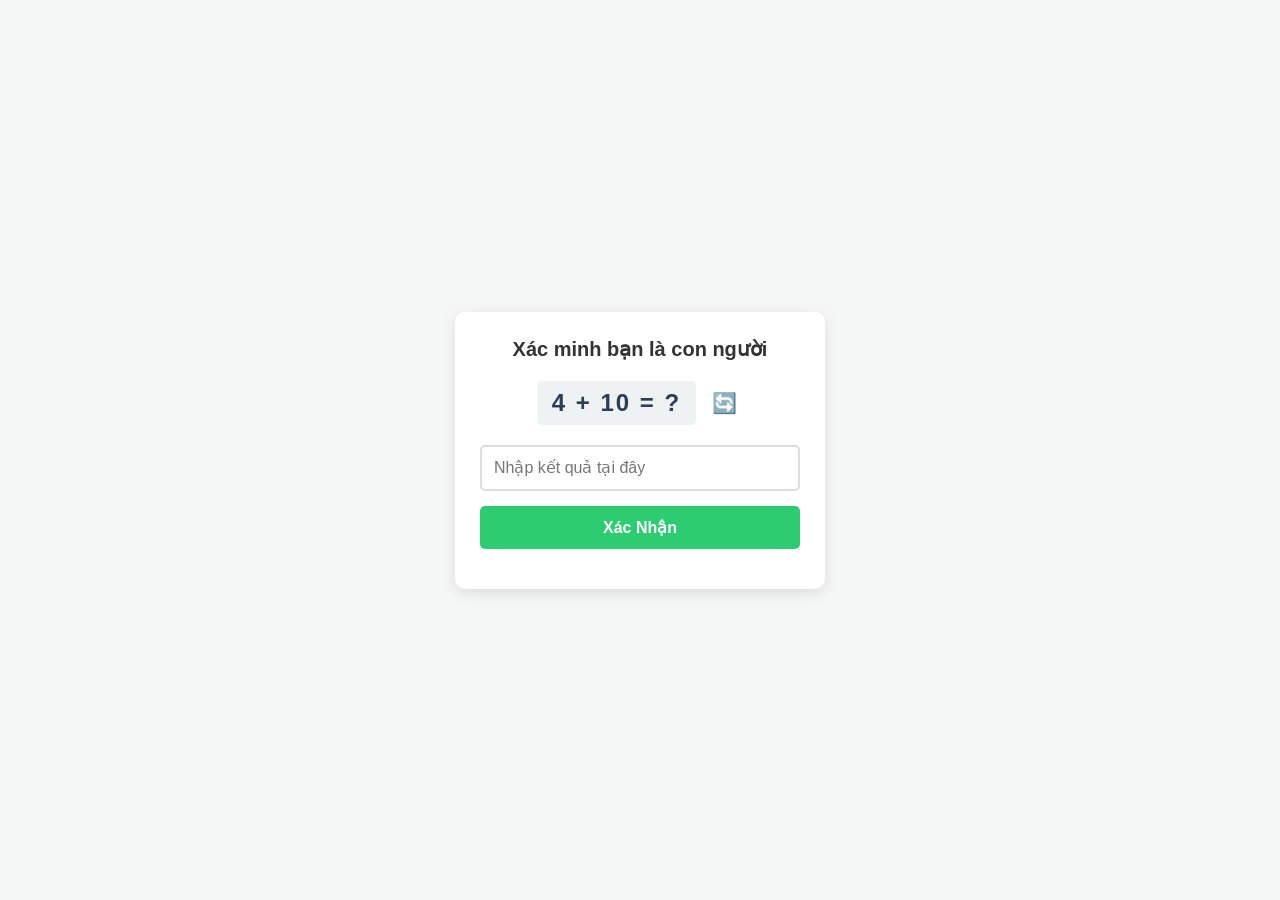
==== commit 46ff4957: "Add initial HTML structure for math captcha" ====
--- a/index.html
+++ b/index.html
@@ -3,129 +3,176 @@
 <head>
     <meta charset="UTF-8">
     <meta name="viewport" content="width=device-width, initial-scale=1.0">
-    <title>Lost Media Wiki Việt Nam - Bách Khoa Toàn Thư Mở</title>
-    <link rel="stylesheet" href="style.css">
+    <title>Xác Thực Captcha Toán Học</title>
+    <style>
+        body {
+            font-family: Arial, sans-serif;
+            display: flex;
+            justify-content: center;
+            align-items: center;
+            height: 100vh;
+            background-color: #f4f7f6;
+            margin: 0;
+        }
+        .captcha-container {
+            background: white;
+            padding: 25px;
+            border-radius: 10px;
+            box-shadow: 0 4px 15px rgba(0,0,0,0.1);
+            text-align: center;
+            width: 320px;
+        }
+        h2 {
+            margin-top: 0;
+            color: #333;
+            font-size: 20px;
+        }
+        .captcha-box {
+            display: flex;
+            align-items: center;
+            justify-content: center;
+            gap: 10px;
+            margin: 20px 0;
+        }
+        .question {
+            font-size: 24px;
+            font-weight: bold;
+            color: #2c3e50;
+            background: #eef2f3;
+            padding: 8px 15px;
+            border-radius: 5px;
+            letter-spacing: 2px;
+            user-select: none;
+        }
+        .refresh-btn {
+            background: none;
+            border: none;
+            font-size: 20px;
+            cursor: pointer;
+            color: #3498db;
+            transition: transform 0.2s;
+        }
+        .refresh-btn:hover {
+            transform: rotate(90deg);
+        }
+        input[type="number"] {
+            width: 100%;
+            padding: 12px;
+            border: 2px solid #ddd;
+            border-radius: 5px;
+            font-size: 16px;
+            box-sizing: border-box;
+            margin-bottom: 15px;
+            outline: none;
+        }
+        input[type="number"]:focus {
+            border-color: #3498db;
+        }
+        button.validate-btn {
+            width: 100%;
+            padding: 12px;
+            background: #2ecc71;
+            color: white;
+            border: none;
+            border-radius: 5px;
+            font-size: 16px;
+            font-weight: bold;
+            cursor: pointer;
+            transition: background 0.2s;
+        }
+        button.validate-btn:hover {
+            background: #27ae60;
+        }
+        #message {
+            margin-top: 15px;
+            font-weight: bold;
+            font-size: 14px;
+        }
+        .success { color: #2ecc71; }
+        .error { color: #e74c3c; }
+    </style>
 </head>
 <body>
 
-    <!-- Thanh công cụ trên cùng -->
-    <header class="wiki-header">
-        <div class="wiki-logo">LOST MEDIA WIKI</div>
-        <div class="wiki-tagline">Hệ thống lưu trữ ký ức bị thất lạc</div>
-    </header>
-
-    <!-- MÀN HÌNH CHÍNH: 2 LỰA CHỌN KHI VÀO WEB -->
-    <div class="main-menu-container" id="mainMenu">
-        <h2>Chào mừng bạn đến với Kho Lưu Trữ Mở</h2>
-        <p>Vui lòng chọn một hành động để tiếp tục truy cập tư liệu:</p>
-        <div class="menu-buttons-group">
-            <button class="menu-btn btn-red" id="btnGoToPost">📝 ĐĂNG BÀI ĐĂNG</button>
-            <button class="menu-btn btn-cyan" id="btnGoToView">🔍 XEM BÀI ĐĂNG CỦA NGƯỜI KHÁC</button>
-        </div>
+<div class="captcha-container">
+    <h2>Xác minh bạn là con người</h2>
+    
+    <div class="captcha-box">
+        <div class="question" id="captcha-question">0 + 0 = ?</div>
+        <button class="refresh-btn" onclick="generateCaptcha()" title="Đổi câu hỏi">🔄</button>
     </div>
 
-    <!-- KHU VỰC 1: ĐĂNG BÀI ĐĂNG (MẶC ĐỊNH BỊ ẨN) -->
-    <div class="modal-section" id="sectionPost" style="display: none;">
-        <div class="modal-header">
-            <h3>[ KHU VỰC XUẤT BẢN HỒ SƠ ]</h3>
-            <button class="close-modal-btn" id="closePostBtn">✕ ĐÓNG</button>
-        </div>
-        
-        <div class="wiki-container">
-            <!-- BƯỚC 1.1: ĐĂNG KÝ BIỆT DANH -->
-            <div class="form-container" id="authStep">
-                <h3>[ ĐĂNG KÝ BIỆT DANH ]</h3>
-                <p style="font-size: 12px; color: #aaa; margin-bottom: 15px;">Bạn cần chọn một cái tên duy nhất để ghi nhận đóng góp công lao. Tên này <b>không thể thay đổi</b> sau khi xác nhận.</p>
-                <form id="step1Form">
-                    <div class="form-group">
-                        <label>Nhập tên của bạn:</label>
-                        <input type="text" id="regUsername" required placeholder="Ví dụ: HackerLostMedia, Gamer9x..." maxlength="20">
-                    </div>
-                    <button type="submit" id="regBtn">XÁC NHẬN BIỆT DANH</button>
-                </form>
-            </div>
+    <!-- Thêm sự kiện onkeyup để nhấn Enter là nộp bài luôn -->
+    <input type="number" id="captcha-answer" placeholder="Nhập kết quả tại đây" required onkeyup="if(event.key === 'Enter') checkAnswer()">
+    <button class="validate-btn" onclick="checkAnswer()">Xác Nhận</button>
 
-            <!-- BƯỚC 1.2: FORM ĐĂNG BÀI MỚI -->
-            <div class="form-container" id="postStep" style="display: none; width: 100%; max-width: 500px; margin: 0 auto;">
-                <div class="user-lock-box">
-                    👤 Tài khoản: <b id="currentUserDisplay" style="color: #00ffcc;"></b> <span style="font-size: 11px; color: #888;">(Đã khóa cứng)</span>
-                </div>
-                <form id="postForm">
-                    <div class="form-group">
-                        <label>Tên ấn phẩm:</label>
-                        <input type="text" id="title" required placeholder="Ví dụ: Flappy Bird bản gốc">
-                    </div>
-                    <div class="form-group">
-                        <label>Thể loại:</label>
-                        <input type="text" id="category" required placeholder="Ví dụ: Game di động, Ứng dụng">
-                    </div>
-                    <div class="form-group">
-                        <label>Hệ điều hành / Nền tảng:</label>
-                        <select id="platform">
-                            <option value="Không có / Bản PC / TV">Không áp dụng (Không phải app di động)</option>
-                            <option value="Android">Chỉ chạy trên Android</option>
-                            <option value="iOS">Chỉ chạy trên iOS (iPhone/iPad)</option>
-                            <option value="Cả iOS & Android">Hỗ trợ cả iOS và Android</option>
-                        </select>
-                    </div>
+    <div id="message"></div>
+</div>
 
-                    <div class="form-group">
-                        <label>Tải lên Hình ảnh bằng chứng (Không bắt buộc):</label>
-                        <input type="file" id="imageFile" accept="image/*">
-                    </div>
+<script>
+    let correctAnswer = 0;
 
-                    <div class="form-group">
-                        <label>Tải lên Video chứng cứ (Không bắt buộc):</label>
-                        <input type="file" id="videoFile" accept="video/*">
-                    </div>
+    function generateCaptcha() {
+        const operators = ['+', '-', '×', '÷'];
+        const op = operators[Math.floor(Math.random() * operators.length)];
+        let num1, num2;
 
-                    <div class="form-group">
-                        <label>Tình trạng:</label>
-                        <select id="status">
-                            <option value="Thất lạc hoàn toàn">Thất lạc hoàn toàn</option>
-                            <option value="Thất lạc một phần">Thất lạc một phần</option>
-                            <option value="Đã tìm thấy một phần">Đã tìm thấy một phần</option>
-                            <option value="Đã tìm thấy hoàn toàn">Đã tìm thấy hoàn toàn</option>
-                            <option value="Tin đồn / Chưa xác minh">Tin đồn / Chưa xác minh</option>
-                        </select>
-                    </div>
+        switch(op) {
+            case '+':
+                num1 = Math.floor(Math.random() * 50) + 1;
+                num2 = Math.floor(Math.random() * 50) + 1;
+                correctAnswer = num1 + num2;
+                break;
+            case '-':
+                num1 = Math.floor(Math.random() * 50) + 10; 
+                num2 = Math.floor(Math.random() * num1);
+                correctAnswer = num1 - num2;
+                break;
+            case '×':
+                num1 = Math.floor(Math.random() * 10) + 1;
+                num2 = Math.floor(Math.random() * 10) + 1;
+                correctAnswer = num1 * num2;
+                break;
+            case '÷':
+                num2 = Math.floor(Math.random() * 9) + 2; 
+                correctAnswer = Math.floor(Math.random() * 10) + 1;
+                num1 = num2 * correctAnswer;
+                break;
+        }
 
-                    <div class="form-group">
-                        <label>Mô tả chi tiết bài viết:</label>
-                        <textarea id="content" rows="6" required placeholder="Mô tả chi tiết những gì bạn nhớ hoặc bằng chứng..."></textarea>
-                    </div>
-                    <button type="submit" id="submitBtn">XUẤT BẢN BÀI VIẾT</button>
-                </form>
-            </div>
-        </div>
-    </div>
+        document.getElementById('captcha-question').innerText = `${num1} ${op} ${num2} = ?`;
+        document.getElementById('captcha-answer').value = '';
+        document.getElementById('message').innerText = '';
+    }
 
-    <!-- KHU VỰC 2: XEM BÀI ĐĂNG NGƯỜI KHÁC (MẶC ĐỊNH BỊ ẨN) -->
-    <div class="modal-section" id="sectionView" style="display: none;">
-        <div class="modal-header">
-            <h1 class="page-title">Hồ Sơ Lưu Trữ Cộng Đồng</h1>
-            <button class="close-modal-btn" id="closeViewBtn">✕ TRỞ VỀ TRANG CHÍNH</button>
-        </div>
+    function checkAnswer() {
+        const userAnswer = parseInt(document.getElementById('captcha-answer').value, 10);
+        const messageDiv = document.getElementById('message');
 
-        <div class="wiki-content" style="max-width: 900px; margin: 0 auto;">
-            <!-- THANH TÌM KIẾM TRỰC TIẾP -->
-            <div class="search-box-container">
-                <input type="text" id="wikiSearchInput" placeholder="🔍 Nhập tên game hoặc ấn phẩm để tìm nhanh...">
-            </div>
+        if (isNaN(userAnswer)) {
+            messageDiv.className = 'error';
+            messageDiv.innerText = 'Vui lòng nhập câu trả lời!';
+            return;
+        }
+
+        if (userAnswer === correctAnswer) {
+            messageDiv.className = 'success';
+            messageDiv.innerText = '🎉 Đúng rồi! Đang chuyển hướng...';
             
-            <hr class="wiki-hr">
+            // Thực hiện chuyển hướng đến trang real.html sau 1 giây để người dùng kịp nhìn thông báo thành công
+            setTimeout(function() {
+                window.location.href = "real.html";
+            }, 1000);
             
-            <!-- Nơi SheetDB hoặc sheetbest lôi các bài đăng ra hiển thị -->
-            <div id="wikiArticlesList">
-                <p class="loading-text">Đang kết nối cơ sở dữ liệu và tải bài viết...</p>
-            </div>
-        </div>
-    </div>
+        } else {
+            messageDiv.className = 'error';
+            messageDiv.innerText = '❌ Sai rồi! Vui lòng thử lại.';
+            generateCaptcha();
+        }
+    }
 
-    <footer class="wiki-footer">
-        <p>Mã nguồn mở vận hành trên GitHub Pages & SheetDB hoặc sheetbest. Nội dung do cộng đồng đóng góp.</p>
-    </footer>
+    window.onload = generateCaptcha;
+</script>
 
-    <script src="script.js"></script>
 </body>
 </html>
